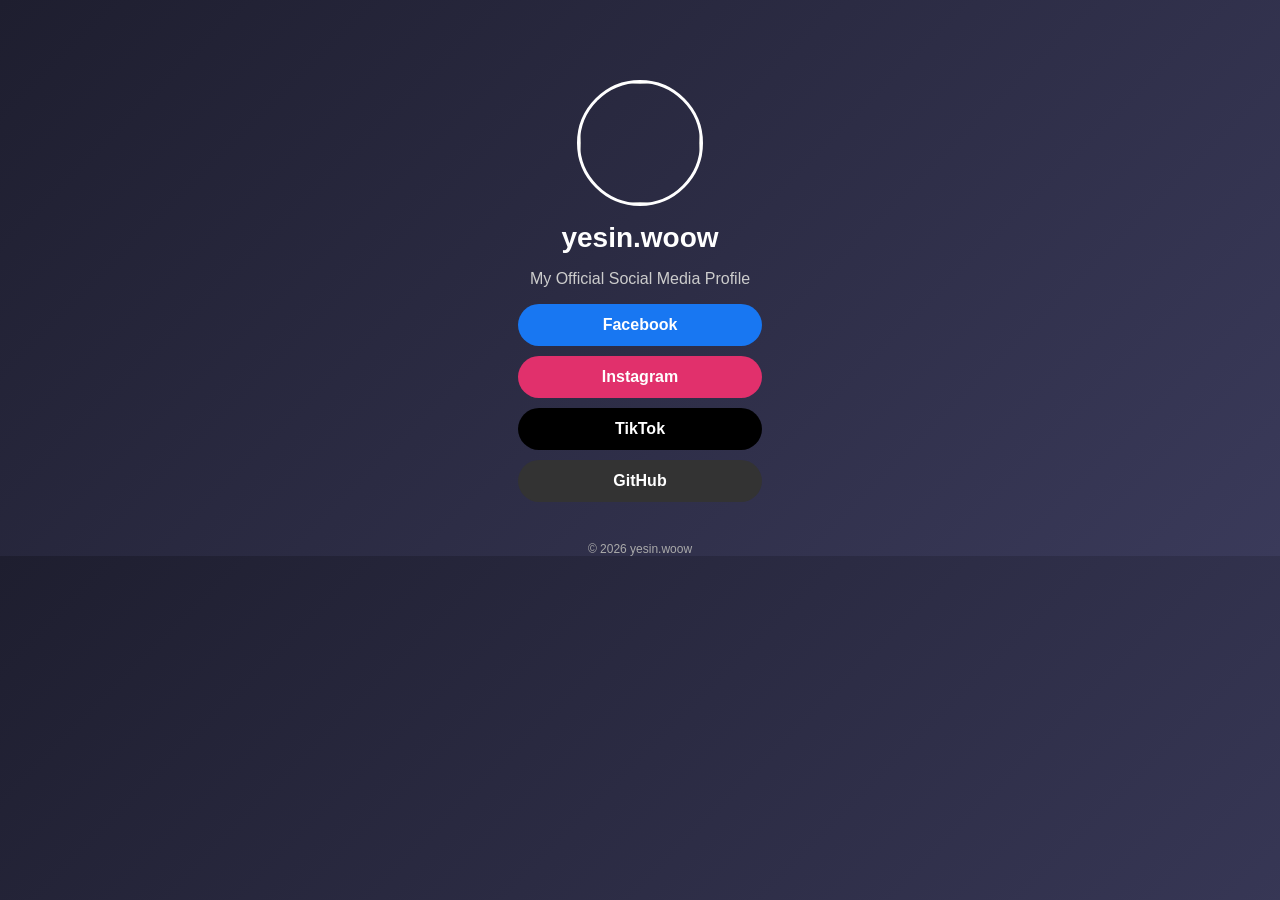
==== index.html @ 2252f426 "Create index.html" ====
<!DOCTYPE html>
<html lang="en">
<head>
  <meta charset="UTF-8">
  <meta name="viewport" content="width=device-width, initial-scale=1.0">
  <title>yesin.woow | Official Profile</title>

  <!-- Google SEO -->
  <meta name="description" content="Official social media profile of yesin.woow">
  <meta name="keywords" content="yesin.woow, yesin, social profile">

  <style>
    body {
      margin: 0;
      font-family: Arial, sans-serif;
      background: linear-gradient(135deg, #1e1e2f, #3a3a5a);
      color: white;
      text-align: center;
    }

    .container {
      margin-top: 80px;
    }

    .profile-img {
      width: 120px;
      height: 120px;
      border-radius: 50%;
      border: 3px solid white;
    }

    h1 {
      margin: 15px 0 5px;
      font-size: 28px;
    }

    p {
      color: #ccc;
    }

    .links a {
      display: block;
      width: 220px;
      margin: 10px auto;
      padding: 12px;
      border-radius: 25px;
      text-decoration: none;
      color: white;
      font-weight: bold;
      transition: 0.3s;
    }

    .facebook { background: #1877f2; }
    .instagram { background: #e1306c; }
    .tiktok { background: #000; }
    .github { background: #333; }

    .links a:hover {
      transform: scale(1.05);
      opacity: 0.9;
    }

    footer {
      margin-top: 40px;
      font-size: 12px;
      color: #aaa;
    }
  </style>
</head>
<body>

  <div class="container">
    <img src="https://www.youtube.com/@Yesin-woow" class="profile-img">

    <h1>yesin.woow</h1>
    <p>My Official Social Media Profile</p>

    <div class="links">
      <a href="https://facebook.com/yesin.woow" class="facebook">Facebook</a>
      <a href="https://instagram.com/yesinwoow" class="instagram">Instagram</a>
      <a href="https://youtube.com/@yrsin-woow" class="tiktok">TikTok</a>
      <a href="https://github.com/yesinwoow" class="github">GitHub</a>
    </div>

    <footer>
      © 2026 yesin.woow
    </footer>
  </div>

</body>
</html>
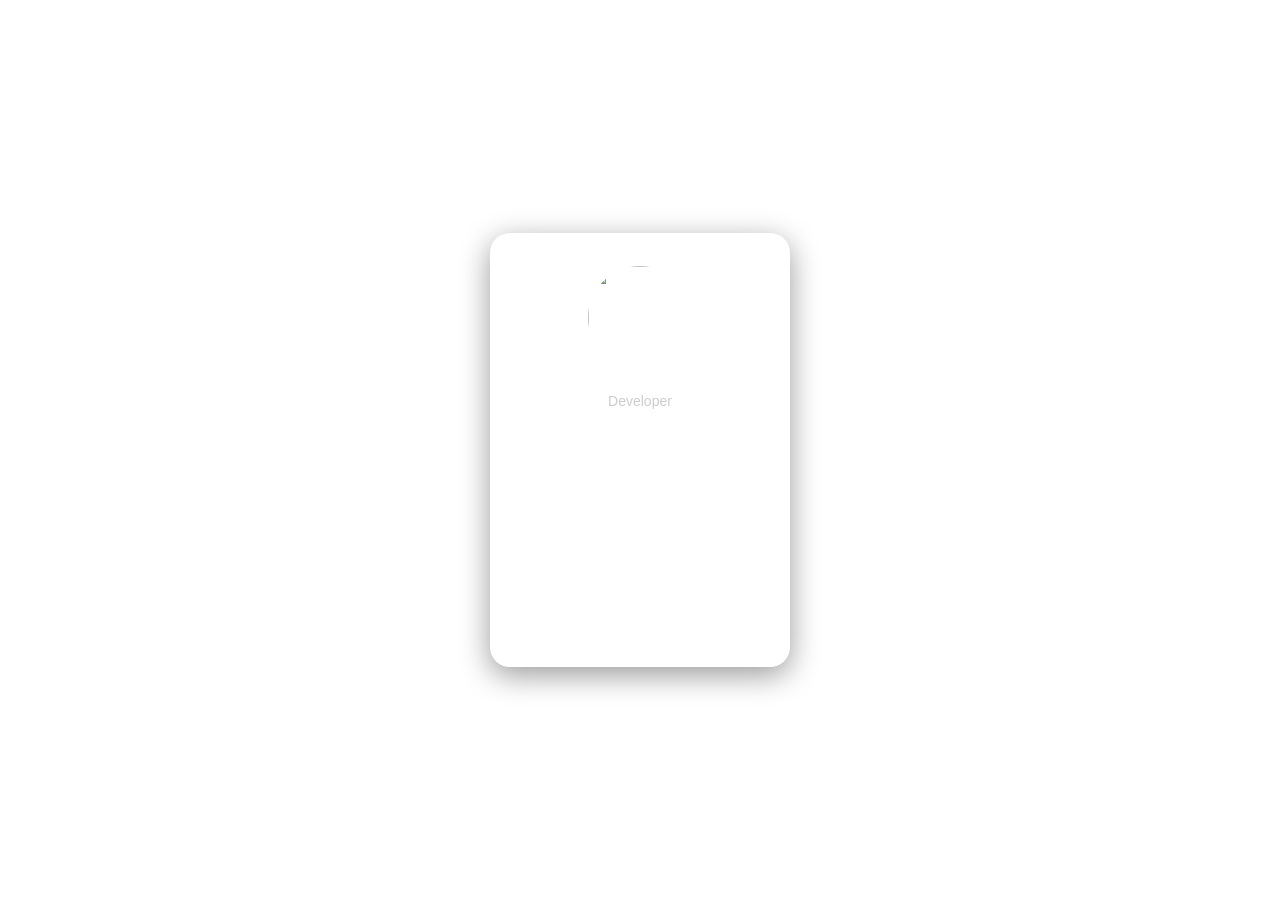
==== commit 5de07948: "Update index.html" ====
--- a/index.html
+++ b/index.html
@@ -3,89 +3,40 @@
 <head>
   <meta charset="UTF-8">
   <meta name="viewport" content="width=device-width, initial-scale=1.0">
-  <title>yesin.woow | Official Profile</title>
+  <title>yesin.woow | Profile</title>
 
-  <!-- Google SEO -->
-  <meta name="description" content="Official social media profile of yesin.woow">
-  <meta name="keywords" content="yesin.woow, yesin, social profile">
+  <!-- CSS -->
+  <link rel="stylesheet" href="css/index.css">
 
-  <style>
-    body {
-      margin: 0;
-      font-family: Arial, sans-serif;
-      background: linear-gradient(135deg, #1e1e2f, #3a3a5a);
-      color: white;
-      text-align: center;
-    }
-
-    .container {
-      margin-top: 80px;
-    }
-
-    .profile-img {
-      width: 120px;
-      height: 120px;
-      border-radius: 50%;
-      border: 3px solid white;
-    }
-
-    h1 {
-      margin: 15px 0 5px;
-      font-size: 28px;
-    }
-
-    p {
-      color: #ccc;
-    }
-
-    .links a {
-      display: block;
-      width: 220px;
-      margin: 10px auto;
-      padding: 12px;
-      border-radius: 25px;
-      text-decoration: none;
-      color: white;
-      font-weight: bold;
-      transition: 0.3s;
-    }
-
-    .facebook { background: #1877f2; }
-    .instagram { background: #e1306c; }
-    .tiktok { background: #000; }
-    .github { background: #333; }
-
-    .links a:hover {
-      transform: scale(1.05);
-      opacity: 0.9;
-    }
-
-    footer {
-      margin-top: 40px;
-      font-size: 12px;
-      color: #aaa;
-    }
-  </style>
+  <!-- Icons -->
+  <link rel="stylesheet" href="https://cdnjs.cloudflare.com/ajax/libs/font-awesome/6.5.0/css/all.min.css">
 </head>
 <body>
 
+  <!-- Particle Background -->
+  <div id="tsparticles"></div>
+
   <div class="container">
-    <img src="https://www.youtube.com/@Yesin-woow" class="profile-img">
+    <div class="card">
 
-    <h1>yesin.woow</h1>
-    <p>My Official Social Media Profile</p>
+      <img src="images/profile.png" class="profile-img">
 
-    <div class="links">
-      <a href="https://facebook.com/yesin.woow" class="facebook">Facebook</a>
-      <a href="https://instagram.com/yesinwoow" class="instagram">Instagram</a>
-      <a href="https://youtube.com/@yrsin-woow" class="tiktok">TikTok</a>
-      <a href="https://github.com/yesinwoow" class="github">GitHub</a>
+      <h1 id="name"></h1>
+      <p class="bio"> Developer</p>
+
+      <div class="links">
+        <a href="https://facebook.com/yesin.woow"><i class="fab fa-facebook"></i> Facebook</a>
+        <a href="https://instagram.com/yesinwoow"><i class="fab fa-instagram"></i> Instagram</a>
+        <a href="https://youtube.com/@yesin-woow"><i class="fab fa-youtube"></i> YouTube</a>
+        <a href="https://github.com/yesinwoow"><i class="fab fa-github"></i> GitHub</a>
+      </div>
+
     </div>
-
-    <footer>
-      © 2026 yesin.woow
-    </footer>
   </div>
 
+  <!-- Scripts -->
+  <script src="https://cdn.jsdelivr.net/npm/tsparticles@2/tsparticles.bundle.min.js"></script>
+  <script src="js/index.js"></script>
+
 </body>
-</html>
+</html>
--- a/css/index.css
+++ b/css/index.css
@@ -0,0 +1,89 @@
+* {
+  margin: 0;
+  padding: 0;
+  box-sizing: border-box;
+  font-family: 'Segoe UI', sans-serif;
+}
+
+body {
+  height: 100vh;
+  overflow: hidden;
+  color: white;
+}
+
+/* Particle background */
+#tsparticles {
+  position: fixed;
+  width: 100%;
+  height: 100%;
+  z-index: -1;
+}
+
+/* Center content */
+.container {
+  display: flex;
+  justify-content: center;
+  align-items: center;
+  height: 100%;
+}
+
+/* Card */
+.card {
+  background: rgba(255, 255, 255, 0.08);
+  backdrop-filter: blur(12px);
+  padding: 30px;
+  border-radius: 20px;
+  width: 300px;
+  text-align: center;
+  box-shadow: 0 8px 30px rgba(0,0,0,0.4);
+  transition: 0.4s;
+}
+
+.card:hover {
+  transform: scale(1.05);
+  box-shadow: 0 0 25px rgba(0,255,255,0.5);
+}
+
+/* Profile image */
+.profile-img {
+  width: 110px;
+  height: 110px;
+  border-radius: 50%;
+  border: 3px solid white;
+  margin-bottom: 15px;
+  object-fit: cover;
+  box-shadow: 0 0 20px rgba(255,255,255,0.6);
+}
+
+h1 {
+  margin-bottom: 5px;
+}
+
+.bio {
+  font-size: 14px;
+  color: #ccc;
+  margin-bottom: 20px;
+}
+
+/* Links */
+.links a {
+  display: block;
+  text-decoration: none;
+  margin: 10px 0;
+  padding: 12px;
+  border-radius: 30px;
+  font-weight: bold;
+  color: white;
+  transition: 0.3s;
+}
+
+.links a:hover {
+  transform: scale(1.05);
+  box-shadow: 0 0 15px rgba(255,255,255,0.6);
+}
+
+/* Colors */
+.facebook { background: #1877f2; }
+.instagram { background: #e1306c; }
+.youtube { background: #ff0000; }
+.github { background: #333; }
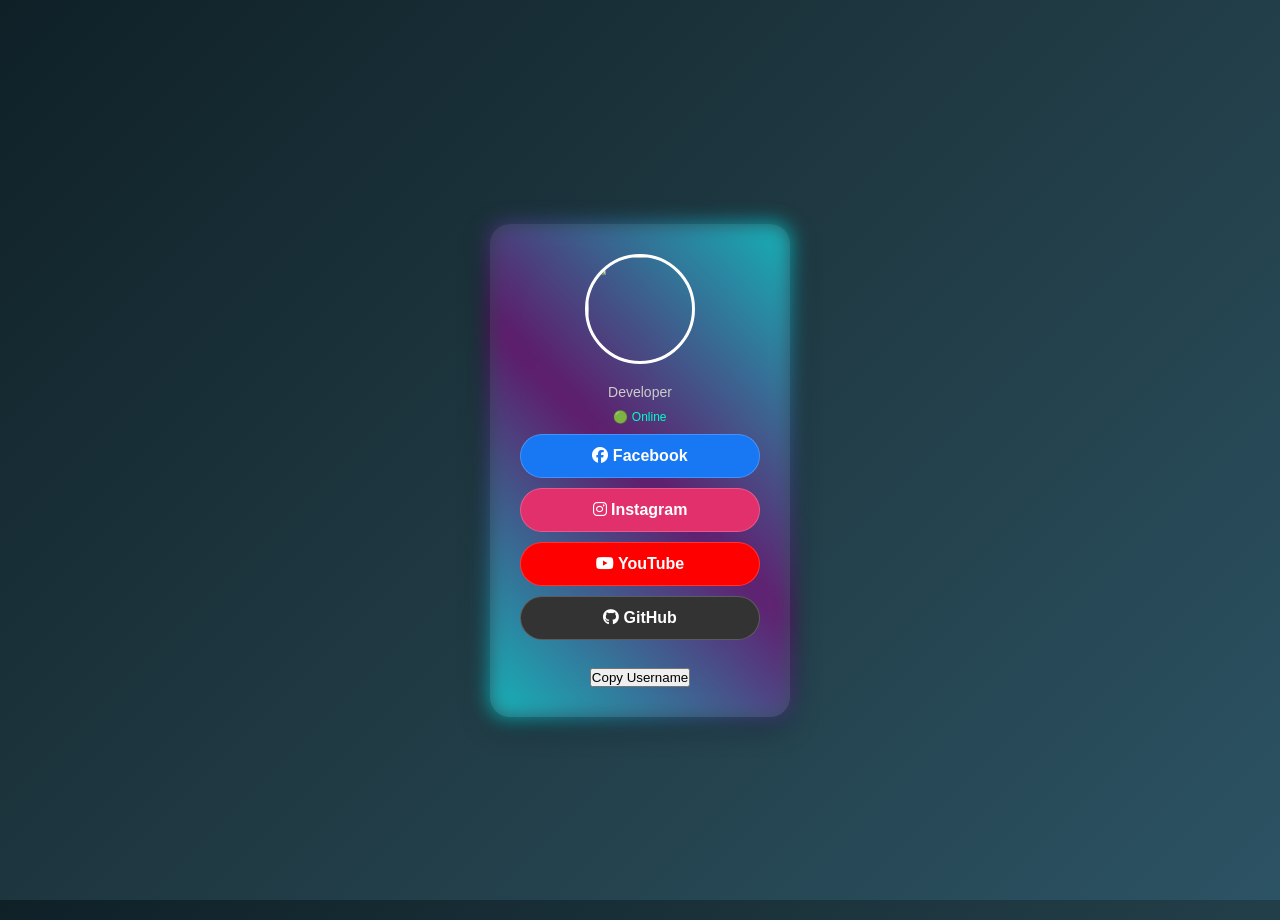
==== commit 205967df: "Initial commit: add profile website (HTML, CSS, JS)" ====
--- a/index.html
+++ b/index.html
@@ -1,42 +1,42 @@
 <!DOCTYPE html>
 <html lang="en">
 <head>
-  <meta charset="UTF-8">
-  <meta name="viewport" content="width=device-width, initial-scale=1.0">
-  <title>yesin.woow | Profile</title>
+<meta charset="UTF-8">
+<meta name="viewport" content="width=device-width, initial-scale=1.0">
+<title>Yesin | Profile</title>
 
-  <!-- CSS -->
-  <link rel="stylesheet" href="css/index.css">
+<link rel="stylesheet" href="css/style.css">
+<link rel="stylesheet" href="https://cdnjs.cloudflare.com/ajax/libs/font-awesome/6.5.0/css/all.min.css">
+</head>
 
-  <!-- Icons -->
-  <link rel="stylesheet" href="https://cdnjs.cloudflare.com/ajax/libs/font-awesome/6.5.0/css/all.min.css">
-</head>
 <body>
 
-  <!-- Particle Background -->
-  <div id="tsparticles"></div>
+<div id="tsparticles"></div>
 
-  <div class="container">
-    <div class="card">
+<div class="container">
+  <div class="card">
 
-      <img src="images/profile.png" class="profile-img">
+    <img src="images/profile.png" class="profile-img">
 
-      <h1 id="name"></h1>
-      <p class="bio"> Developer</p>
+    <h1 id="name"></h1>
+    <p class="bio">Developer</p>
+    <p class="status">🟢 Online</p>
 
-      <div class="links">
-        <a href="https://facebook.com/yesin.woow"><i class="fab fa-facebook"></i> Facebook</a>
-        <a href="https://instagram.com/yesinwoow"><i class="fab fa-instagram"></i> Instagram</a>
-        <a href="https://youtube.com/@yesin-woow"><i class="fab fa-youtube"></i> YouTube</a>
-        <a href="https://github.com/yesinwoow"><i class="fab fa-github"></i> GitHub</a>
-      </div>
+    <div class="links">
+      <a href="https://facebook.com/yesin.woow" class="facebook"><i class="fab fa-facebook"></i> Facebook</a>
+      <a href="https://instagram.com/yesinwoow" class="instagram"><i class="fab fa-instagram"></i> Instagram</a>
+      <a href="https://youtube.com/@yesin-woow" class="youtube"><i class="fab fa-youtube"></i> YouTube</a>
+      <a href="https://github.com/yesinwoow" class="github"><i class="fab fa-github"></i> GitHub</a>
+    </div>
 
-    </div>
+    <br>
+    <button onclick="copyName()">Copy Username</button>
+
   </div>
+</div>
 
-  <!-- Scripts -->
-  <script src="https://cdn.jsdelivr.net/npm/tsparticles@2/tsparticles.bundle.min.js"></script>
-  <script src="js/index.js"></script>
+<script src="https://cdn.jsdelivr.net/npm/tsparticles@2/tsparticles.bundle.min.js"></script>
+<script src="js/script.js"></script>
 
 </body>
 </html>
--- a/css/style.css
+++ b/css/style.css
@@ -0,0 +1,120 @@
+* {
+  margin: 0;
+  padding: 0;
+  box-sizing: border-box;
+  font-family: 'Segoe UI', sans-serif;
+}
+
+body {
+  height: 100vh;
+  overflow: hidden;
+  color: white;
+  background: linear-gradient(135deg, #0f2027, #203a43, #2c5364);
+}
+
+/* particles */
+#tsparticles {
+  position: fixed;
+  width: 100%;
+  height: 100%;
+  z-index: -1;
+}
+
+/* center */
+.container {
+  display: flex;
+  justify-content: center;
+  align-items: center;
+  height: 100%;
+}
+
+/* card */
+.card {
+  position: relative;
+  background: rgba(255,255,255,0.08);
+  backdrop-filter: blur(15px);
+  padding: 30px;
+  border-radius: 20px;
+  width: 300px;
+  text-align: center;
+  box-shadow: 0 8px 30px rgba(0,0,0,0.4);
+  animation: fadeIn 1s ease forwards;
+  opacity: 0;
+}
+
+.card::before {
+  content: "";
+  position: absolute;
+  inset: -2px;
+  border-radius: 20px;
+  background: linear-gradient(45deg, cyan, purple, cyan);
+  z-index: -1;
+  filter: blur(10px);
+  opacity: 0.6;
+}
+
+/* profile */
+.profile-img {
+  width: 110px;
+  height: 110px;
+  border-radius: 50%;
+  border: 3px solid white;
+  margin-bottom: 15px;
+  object-fit: cover;
+  transition: 0.4s;
+}
+
+.profile-img:hover {
+  transform: scale(1.1) rotate(3deg);
+}
+
+h1 {
+  margin-bottom: 5px;
+}
+
+.bio {
+  font-size: 14px;
+  color: #ccc;
+}
+
+.status {
+  font-size: 12px;
+  color: #00ffcc;
+  margin: 10px 0;
+}
+
+/* links */
+.links a {
+  display: block;
+  text-decoration: none;
+  margin: 10px 0;
+  padding: 12px;
+  border-radius: 30px;
+  font-weight: bold;
+  color: white;
+  border: 1px solid rgba(255,255,255,0.2);
+  backdrop-filter: blur(10px);
+  transition: 0.3s;
+}
+
+.links a:hover {
+  transform: translateY(-3px) scale(1.05);
+  box-shadow: 0 0 20px rgba(0,255,255,0.8);
+}
+
+/* colors */
+.facebook { background: #1877f2; }
+.instagram { background: #e1306c; }
+.youtube { background: #ff0000; }
+.github { background: #333; }
+
+/* animation */
+@keyframes fadeIn {
+  to {
+    opacity: 1;
+    transform: translateY(0);
+  }
+}
+.container {
+  transform: translateY(20px);
+}
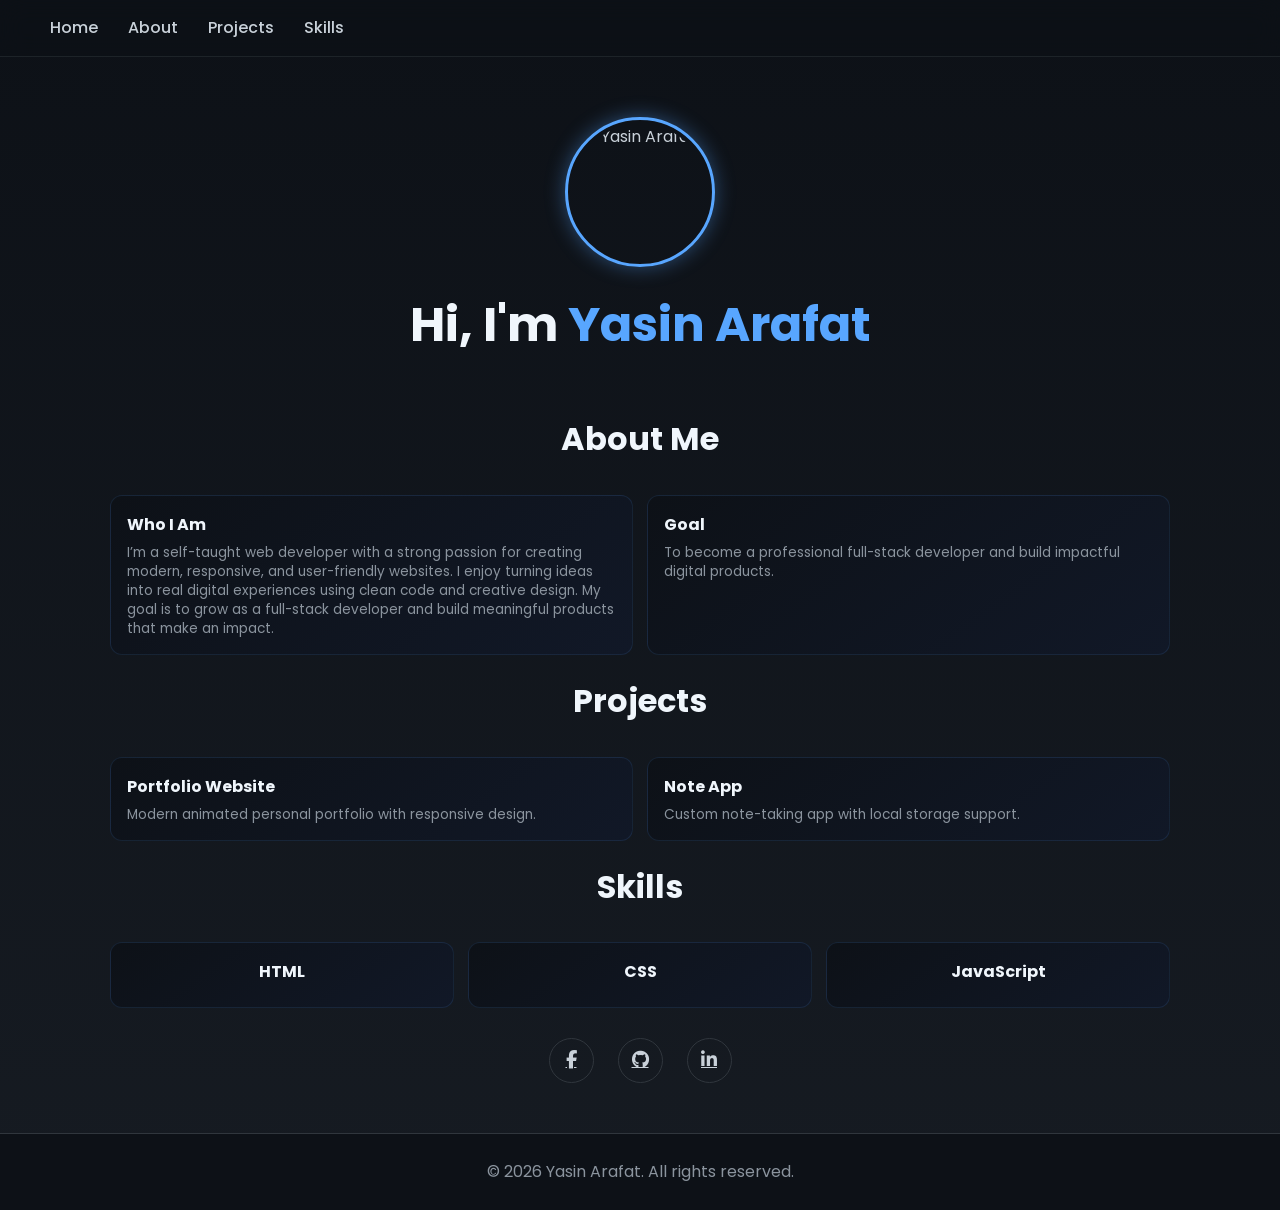
==== commit b863780c: "update" ====
--- a/index.html
+++ b/index.html
@@ -1,42 +1,97 @@
 <!DOCTYPE html>
 <html lang="en">
 <head>
-<meta charset="UTF-8">
-<meta name="viewport" content="width=device-width, initial-scale=1.0">
-<title>Yesin | Profile</title>
+  <meta charset="UTF-8" />
+  <meta name="viewport" content="width=device-width, initial-scale=1.0" />
+  <title>Yasin Portfolio</title>
 
-<link rel="stylesheet" href="css/style.css">
-<link rel="stylesheet" href="https://cdnjs.cloudflare.com/ajax/libs/font-awesome/6.5.0/css/all.min.css">
+  <!-- Google Font -->
+  <link href="https://fonts.googleapis.com/css2?family=Poppins:wght@300;400;600&display=swap" rel="stylesheet">
+
+  <!-- CSS -->
+  <link rel="stylesheet" href="https://cdnjs.cloudflare.com/ajax/libs/font-awesome/6.5.0/css/all.min.css">
+  <link rel="stylesheet" href="nav.css">
+  <link rel="stylesheet" href="css/style.css">
 </head>
 
 <body>
 
-<div id="tsparticles"></div>
+<!-- NAVBAR -->
+<nav class="navbar">
+  <ul class="nav-links">
+    <li><a href="#home">Home</a></li>
+    <li><a href="#about">About</a></li>
+    <li><a href="#projects">Projects</a></li>
+    <li><a href="#skills">Skills</a></li>
+  </ul>
+</nav>
 
-<div class="container">
-  <div class="card">
+<!-- HERO -->
+<section class="hero" id="home">
+  <div class="hero-content">
+    <div class="profile">
+  <img src="images/profile.png" alt="Yasin Arafat">
+</div>
+    <h2>Hi, I'm <span>Yasin Arafat</span></h2>
+  </div>
+</section>
 
-    <img src="images/profile.png" class="profile-img">
+<!-- ABOUT -->
+<section id="about">
+  <h2>About Me</h2>
+  <div class="cards">
+    <div class="card">
+      <h3>Who I Am</h3>
+      <p>I’m a self-taught web developer with a strong passion for creating modern, responsive, and user-friendly websites. I enjoy turning ideas into real digital experiences using clean code and creative design. My goal is to grow as a full-stack developer and build meaningful products that make an impact.</p>
+    </div>
+    <div class="card">
+      <h3>Goal</h3>
+      <p>To become a professional full-stack developer and build impactful digital products.</p>
+    </div>
+  </div>
+</section>
 
-    <h1 id="name"></h1>
-    <p class="bio">Developer</p>
-    <p class="status">🟢 Online</p>
+<!-- PROJECTS -->
+<section id="projects">
+  <h2>Projects</h2>
 
-    <div class="links">
-      <a href="https://facebook.com/yesin.woow" class="facebook"><i class="fab fa-facebook"></i> Facebook</a>
-      <a href="https://instagram.com/yesinwoow" class="instagram"><i class="fab fa-instagram"></i> Instagram</a>
-      <a href="https://youtube.com/@yesin-woow" class="youtube"><i class="fab fa-youtube"></i> YouTube</a>
-      <a href="https://github.com/yesinwoow" class="github"><i class="fab fa-github"></i> GitHub</a>
+  <div class="cards">
+    <div class="card">
+      <h3>Portfolio Website</h3>
+      <p>Modern animated personal portfolio with responsive design.</p>
     </div>
 
-    <br>
-    <button onclick="copyName()">Copy Username</button>
+    <div class="card">
+      <h3>Note App</h3>
+      <p>Custom note-taking app with local storage support.</p>
+    </div>
+  </div>
+</section>
 
+<!-- SKILLS -->
+<section id="skills">
+  <h2>Skills</h2>
+
+  <div class="cards">
+    <div class="card"><h3>HTML</h3></div>
+    <div class="card"><h3>CSS</h3></div>
+    <div class="card"><h3>JavaScript</h3></div>
   </div>
+
+  <!-- SOCIAL -->
+<div class="social">
+  <a href="#"><i class="fab fa-facebook-f"></i></a>
+  <a href="#"><i class="fab fa-github"></i></a>
+  <a href="#"><i class="fab fa-linkedin-in"></i></a>
 </div>
+</section>
 
-<script src="https://cdn.jsdelivr.net/npm/tsparticles@2/tsparticles.bundle.min.js"></script>
-<script src="js/script.js"></script>
+<!-- FOOTER -->
+<footer>
+  <p>© 2026 Yasin Arafat. All rights reserved.</p>
+</footer>
+
+<script src="JavaScript/script.js"></script>
 
 </body>
 </html>
--- a/css/style.css
+++ b/css/style.css
@@ -2,119 +2,230 @@
   margin: 0;
   padding: 0;
   box-sizing: border-box;
-  font-family: 'Segoe UI', sans-serif;
+  font-family: 'Poppins', sans-serif;
 }
 
 body {
-  height: 100vh;
-  overflow: hidden;
-  color: white;
-  background: linear-gradient(135deg, #0f2027, #203a43, #2c5364);
-}
-
-/* particles */
-#tsparticles {
-  position: fixed;
+  background: linear-gradient(180deg, #0d1117, #161b22);
+  color: #c9d1d9;
+  line-height: 1.6;
+}
+html {
+  scroll-behavior: smooth;
+}
+
+/* =========== NAVBAR =========== */
+.navbar {
+  position: sticky;
+  top: 0;
+  z-index: 1000;
+
+  display: flex;
+  justify-content: space-between;
+  align-items: center;
+
+  padding: 15px 50px;
+
+  background: rgba(13, 17, 23, 0.6);
+  backdrop-filter: blur(12px);
+  -webkit-backdrop-filter: blur(12px);
+
+  border-bottom: 1px solid rgba(48, 54, 61, 0.5);
+}
+
+/* LINKS */
+.nav-links {
+  display: flex;
+  list-style: none;
+  gap: 30px;
+}
+
+.nav-links li a {
+  position: relative;
+  text-decoration: none;
+  color: #c9d1d9;
+  font-weight: 500;
+  transition: 0.3s;
+}
+
+/* hover effect */
+.nav-links li a:hover {
+  color: #58a6ff;
+}
+
+/* underline animation */
+.nav-links li a::after {
+  content: "";
+  position: absolute;
+  left: 0;
+  bottom: -5px;
+  width: 0%;
+  height: 2px;
+  background: #58a6ff;
+  transition: 0.3s;
+}
+
+.nav-links li a:hover::after {
   width: 100%;
-  height: 100%;
-  z-index: -1;
-}
-
-/* center */
-.container {
+}
+/* =========== profile =========== */
+.profile {
+  margin-bottom: 20px;
   display: flex;
   justify-content: center;
+}
+
+.profile img {
+  width: 150px;
+  height: 150px;
+  border-radius: 50%;
+  object-fit: cover;
+
+  border: 3px solid #58a6ff;
+  padding: 4px;
+
+  box-shadow: 0 0 20px rgba(88, 166, 255, 0.4);
+  transition: 0.3s;
+}
+
+.profile img:hover {
+  transform: scale(1.05);
+  box-shadow: 0 0 30px rgba(88, 166, 255, 0.7);
+}
+
+/* =========== SECTION =========== */
+section {
+  padding: 10px 20px;
+  max-width: 1100px;
+  margin: auto;
+}
+
+h2 {
+  text-align: center;
+  margin-bottom: 30px;
+  font-size: 2rem;
+  color: #f0f6fc;
+}
+
+
+/* =========== HERO =========== */
+.hero {
+  min-height: auto;
+  display: flex;
   align-items: center;
-  height: 100%;
-}
-
-/* card */
+  justify-content: center;
+  text-align: center;
+  align-items: flex-start;
+  padding-top: 60px;
+}
+
+.hero h2 {
+  font-size: 3rem;
+}
+
+.hero span {
+  color: #58a6ff;
+}
+
+.hero-desc {
+  margin-top: 15px;
+  max-width: 700px;
+  color: #8b949e;
+  font-size: 1rem;
+}
+
+/* =========== CARDS =========== */
 .card {
   position: relative;
-  background: rgba(255,255,255,0.08);
-  backdrop-filter: blur(15px);
-  padding: 30px;
-  border-radius: 20px;
-  width: 300px;
-  text-align: center;
-  box-shadow: 0 8px 30px rgba(0,0,0,0.4);
-  animation: fadeIn 1s ease forwards;
-  opacity: 0;
-}
-
-.card::before {
-  content: "";
-  position: absolute;
-  inset: -2px;
-  border-radius: 20px;
-  background: linear-gradient(45deg, cyan, purple, cyan);
-  z-index: -1;
-  filter: blur(10px);
-  opacity: 0.6;
-}
-
-/* profile */
-.profile-img {
-  width: 110px;
-  height: 110px;
+  background: linear-gradient(145deg, #0d1117, #111827);
+  border: 1px solid rgba(88, 166, 255, 0.12);
+  border-radius: 12px;
+
+  padding: 16px;   /* 👈 smaller padding (important fix) */
+  transition: all 0.25s ease;
+
+  overflow: hidden;
+}
+
+/* hover */
+.card:hover {
+  transform: translateY(-6px);
+  border-color: #58a6ff;
+  box-shadow: 0 10px 20px rgba(88, 166, 255, 0.12);
+}
+
+.card h3 {
+  font-size: 1rem;
+  margin-bottom: 6px;
+  color: #f0f6fc;
+}
+
+.card p {
+  font-size: 0.85rem;
+  color: #8b949e;
+  line-height: 1.4;
+}
+.cards {
+  display: grid;
+  grid-template-columns: repeat(auto-fit, minmax(220px, 1fr));
+  gap: 14px;
+}
+
+/* =========== SKILLS =========== */
+#skills .card {
+  text-align: center;
+  font-size: 1.1rem;
+}
+
+/* =========== SOCIAL =========== */
+.social {
+  text-align: center;
+  margin-top: 30px;
+}
+
+.social a {
+  display: inline-flex;
+  align-items: center;
+  justify-content: center;
+
+  width: 45px;
+  height: 45px;
+  margin: 0 10px;
+
+  border: 1px solid #30363d;
   border-radius: 50%;
-  border: 3px solid white;
-  margin-bottom: 15px;
-  object-fit: cover;
-  transition: 0.4s;
-}
-
-.profile-img:hover {
-  transform: scale(1.1) rotate(3deg);
-}
-
-h1 {
-  margin-bottom: 5px;
-}
-
-.bio {
-  font-size: 14px;
-  color: #ccc;
-}
-
-.status {
-  font-size: 12px;
-  color: #00ffcc;
-  margin: 10px 0;
-}
-
-/* links */
-.links a {
-  display: block;
-  text-decoration: none;
-  margin: 10px 0;
-  padding: 12px;
-  border-radius: 30px;
-  font-weight: bold;
-  color: white;
-  border: 1px solid rgba(255,255,255,0.2);
-  backdrop-filter: blur(10px);
-  transition: 0.3s;
-}
-
-.links a:hover {
-  transform: translateY(-3px) scale(1.05);
-  box-shadow: 0 0 20px rgba(0,255,255,0.8);
-}
-
-/* colors */
-.facebook { background: #1877f2; }
-.instagram { background: #e1306c; }
-.youtube { background: #ff0000; }
-.github { background: #333; }
-
-/* animation */
-@keyframes fadeIn {
-  to {
-    opacity: 1;
-    transform: translateY(0);
+
+  color: #c9d1d9;
+  font-size: 18px;
+
+  transition: 0.3s;
+}
+
+.social a:hover {
+  color: #58a6ff;
+  border-color: #58a6ff;
+  box-shadow: 0 0 10px rgba(88, 166, 255, 0.5);
+  transform: translateY(-3px);
+}
+
+/* =========== FOOTER =========== */
+footer {
+  text-align: center;
+  padding: 25px;
+  border-top: 1px solid #30363d;
+  background: #0d1117;
+  color: #8b949e;
+  margin-top: 40px;
+}
+
+/* =========== RESPONSIVE =========== */
+@media (max-width: 768px) {
+  nav {
+    flex-direction: column;
+    gap: 10px;
   }
-}
-.container {
-  transform: translateY(20px);
+
+  .hero h2 {
+    font-size: 2.2rem;
+  }
 }
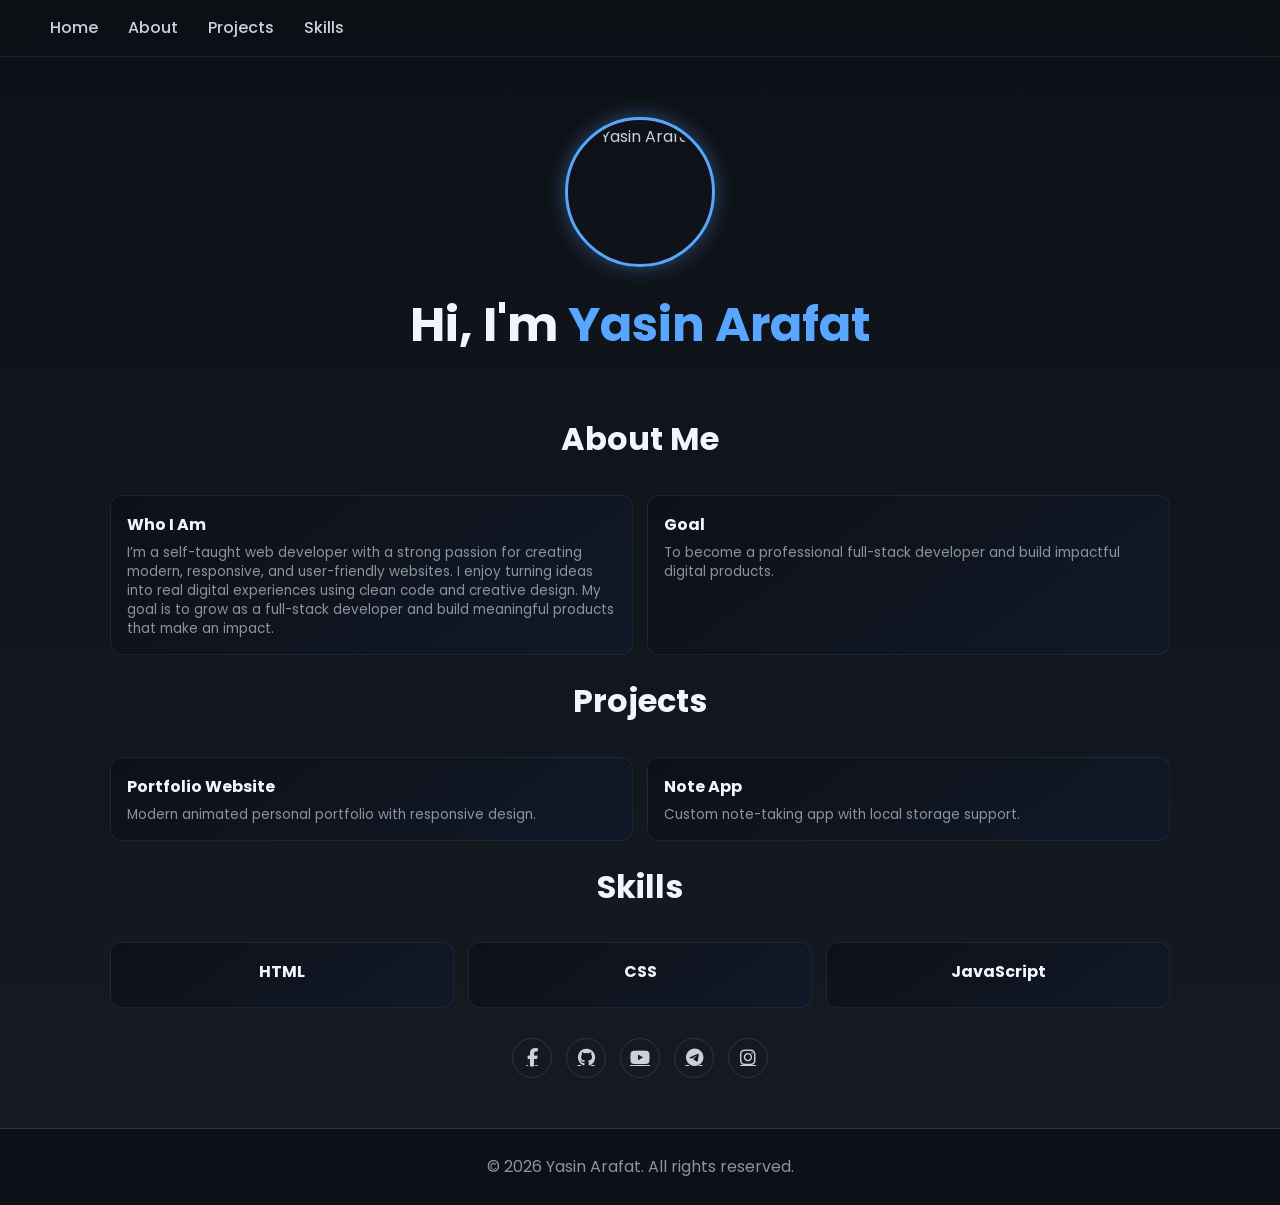
==== commit 066480c8: "Social-media link update" ====
--- a/index.html
+++ b/index.html
@@ -80,9 +80,25 @@
 
   <!-- SOCIAL -->
 <div class="social">
-  <a href="#"><i class="fab fa-facebook-f"></i></a>
-  <a href="#"><i class="fab fa-github"></i></a>
-  <a href="#"><i class="fab fa-linkedin-in"></i></a>
+  <a href="https://www.facebook.com/yesin.woow" target="_blank">
+    <i class="fab fa-facebook-f"></i>
+  </a>
+
+  <a href="https://github.com/yesinwoow" target="_blank">
+    <i class="fab fa-github"></i>
+  </a>
+
+  <a href="https://youtube/yesinwoow" target="_blank">
+    <i class="fab fa-youtube"></i>
+  </a>
+
+  <a href="@Yesinwoow" target="_blank">
+    <i class="fab fa-telegram-plane"></i>
+  </a>
+
+  <a href="https://www.instagram.com/yesinwoow" target="_blank">
+    <i class="fab fa-instagram"></i>
+  </a>
 </div>
 </section>
 
--- a/css/style.css
+++ b/css/style.css
@@ -188,9 +188,9 @@
   align-items: center;
   justify-content: center;
 
-  width: 45px;
-  height: 45px;
-  margin: 0 10px;
+  width: 40px;
+  height: 40px;
+  margin: 0 5px;
 
   border: 1px solid #30363d;
   border-radius: 50%;
